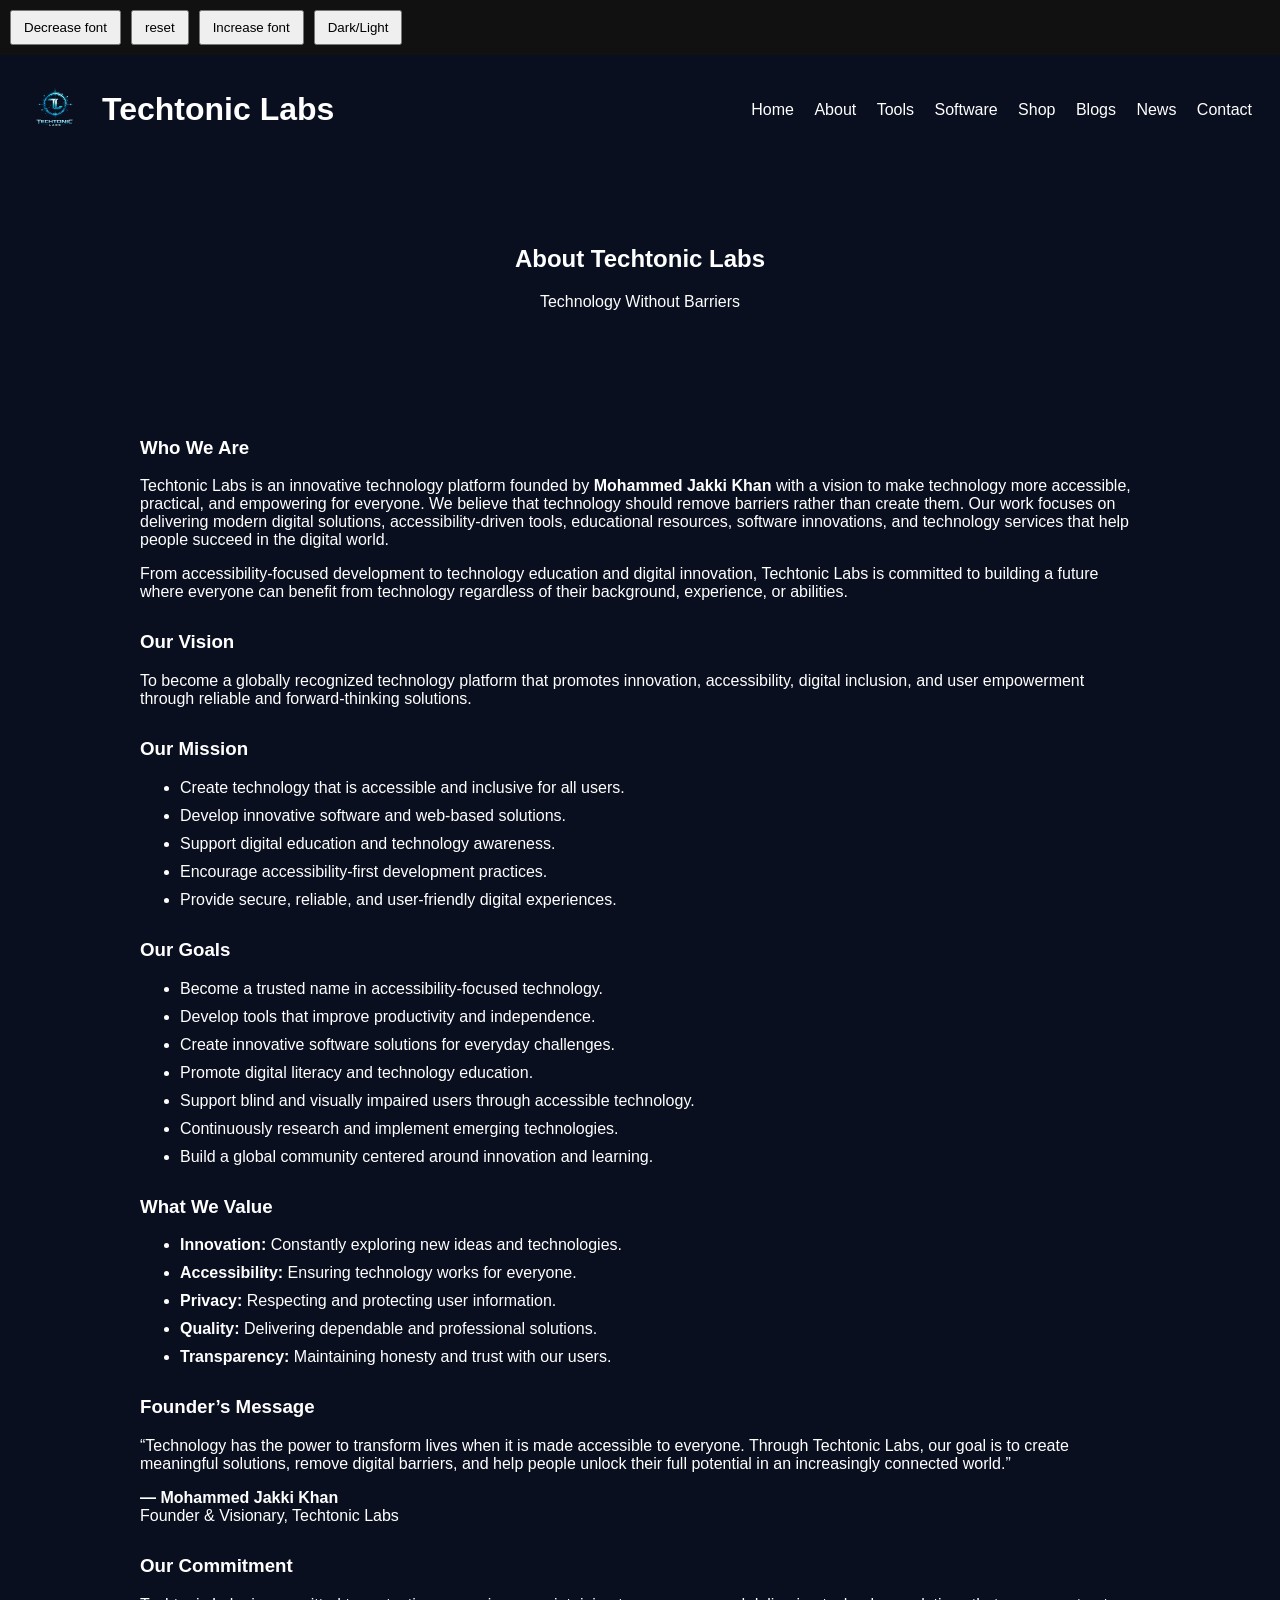
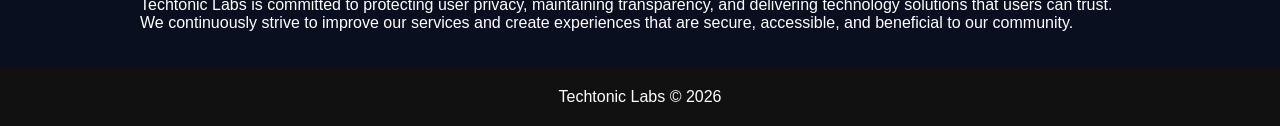
==== about.html @ 8d1b2658 "Initial upload" ====
<!DOCTYPE html>
<html>
<head>
<meta charset="utf-8">
<meta name="viewport" content="width=device-width,initial-scale=1">
<title>About - Techtonic Labs</title>
<link rel="stylesheet" href="css/style.css">
<style>
body{font-size:1rem;}
.about-container{max-width:1000px;margin:auto;padding:20px;}
.about-container h3{margin-top:30px;}
.about-container ul li{margin-bottom:10px;}
</style>
</head>
<body>


<div class="access">
<button onclick="changeFont(-1)">Decrease font</button>
<button onclick="changeFont(0)">reset</button>
<button onclick="changeFont(1)">Increase font</button>
<button onclick="toggleTheme()">Dark/Light</button>
</div>

<header>
<div class="logo">
<img src="images/logo.png" alt="Techtonic Labs Logo">
<h1>Techtonic Labs</h1>
</div>

<nav>
<a href="index.html">Home</a>
<a href="about.html">About</a>
<a href="tools.html">Tools</a>
<a href="software.html">Software</a>
<a href="shop.html">Shop</a>
<a href="blogs.html">Blogs</a>
<a href="news.html">News</a>
<a href="contact.html">Contact</a>
</nav>
</header>

<section class="hero">
<h2>About Techtonic Labs</h2>
<p>Technology Without Barriers</p>
</section>

<section class="about-container">

<h3>Who We Are</h3>

<p>
Techtonic Labs is an innovative technology platform founded by <strong>Mohammed Jakki Khan</strong> with a vision to make technology more accessible, practical, and empowering for everyone. We believe that technology should remove barriers rather than create them. Our work focuses on delivering modern digital solutions, accessibility-driven tools, educational resources, software innovations, and technology services that help people succeed in the digital world.
</p>

<p>
From accessibility-focused development to technology education and digital innovation, Techtonic Labs is committed to building a future where everyone can benefit from technology regardless of their background, experience, or abilities.
</p>

<h3>Our Vision</h3>

<p>
To become a globally recognized technology platform that promotes innovation, accessibility, digital inclusion, and user empowerment through reliable and forward-thinking solutions.
</p>

<h3>Our Mission</h3>

<ul>
<li>Create technology that is accessible and inclusive for all users.</li>
<li>Develop innovative software and web-based solutions.</li>
<li>Support digital education and technology awareness.</li>
<li>Encourage accessibility-first development practices.</li>
<li>Provide secure, reliable, and user-friendly digital experiences.</li>
</ul>

<h3>Our Goals</h3>

<ul>
<li>Become a trusted name in accessibility-focused technology.</li>
<li>Develop tools that improve productivity and independence.</li>
<li>Create innovative software solutions for everyday challenges.</li>
<li>Promote digital literacy and technology education.</li>
<li>Support blind and visually impaired users through accessible technology.</li>
<li>Continuously research and implement emerging technologies.</li>
<li>Build a global community centered around innovation and learning.</li>
</ul>

<h3>What We Value</h3>

<ul>
<li><strong>Innovation:</strong> Constantly exploring new ideas and technologies.</li>
<li><strong>Accessibility:</strong> Ensuring technology works for everyone.</li>
<li><strong>Privacy:</strong> Respecting and protecting user information.</li>
<li><strong>Quality:</strong> Delivering dependable and professional solutions.</li>
<li><strong>Transparency:</strong> Maintaining honesty and trust with our users.</li>
</ul>

<h3>Founder’s Message</h3>

<p>
“Technology has the power to transform lives when it is made accessible to everyone. Through Techtonic Labs, our goal is to create meaningful solutions, remove digital barriers, and help people unlock their full potential in an increasingly connected world.”
</p>

<p>
<strong>— Mohammed Jakki Khan</strong><br>
Founder & Visionary, Techtonic Labs
</p>

<h3>Our Commitment</h3>

<p>
Techtonic Labs is committed to protecting user privacy, maintaining transparency, and delivering technology solutions that users can trust. We continuously strive to improve our services and create experiences that are secure, accessible, and beneficial to our community.
</p>

</section>

<footer>
Techtonic Labs © 2026
</footer>

<script src="js/script.js"></script>
<div id="live-region" aria-live="polite" role="status" style="position:absolute;left:-9999px;"></div>

</body>
</html>
---- css/style.css ----
:root{--bg:#0a0f1f;--text:#fff;--accent:#00d4ff}
body{margin:0;font-family:Arial,sans-serif;background:var(--bg);color:var(--text);transition:.3s}
.alert{background:#ffb300;color:#000;text-align:center;padding:12px;font-weight:bold}
.access{background:#111;padding:10px;display:flex;gap:10px;flex-wrap:wrap}
.access button{padding:8px 12px;cursor:pointer}
header{display:flex;justify-content:space-between;align-items:center;padding:15px 20px;flex-wrap:wrap}
.logo{display:flex;align-items:center;gap:12px}
.logo img{width:70px;height:auto}
nav a{color:var(--text);text-decoration:none;margin:8px}
.hero{text-align:center;padding:60px 20px}
section{padding:20px;max-width:1100px;margin:auto}
.cards{display:grid;grid-template-columns:repeat(auto-fit,minmax(220px,1fr));gap:20px}
.card{background:#16203a;padding:20px;border-radius:12px}
footer{background:#111;padding:20px;text-align:center}
.light{--bg:#ffffff;--text:#111111}
.light .card{background:#e9eef5}
.light .access,.light footer{background:#dcdcdc}

.mobile-nav{display:flex;flex-wrap:wrap}
.menu-btn{padding:8px 12px}
@media(max-width:768px){.mobile-nav{display:none;width:100%}.mobile-nav.show{display:block}.mobile-nav a{display:block}}
a:focus,button:focus{outline:3px solid #00d4ff}
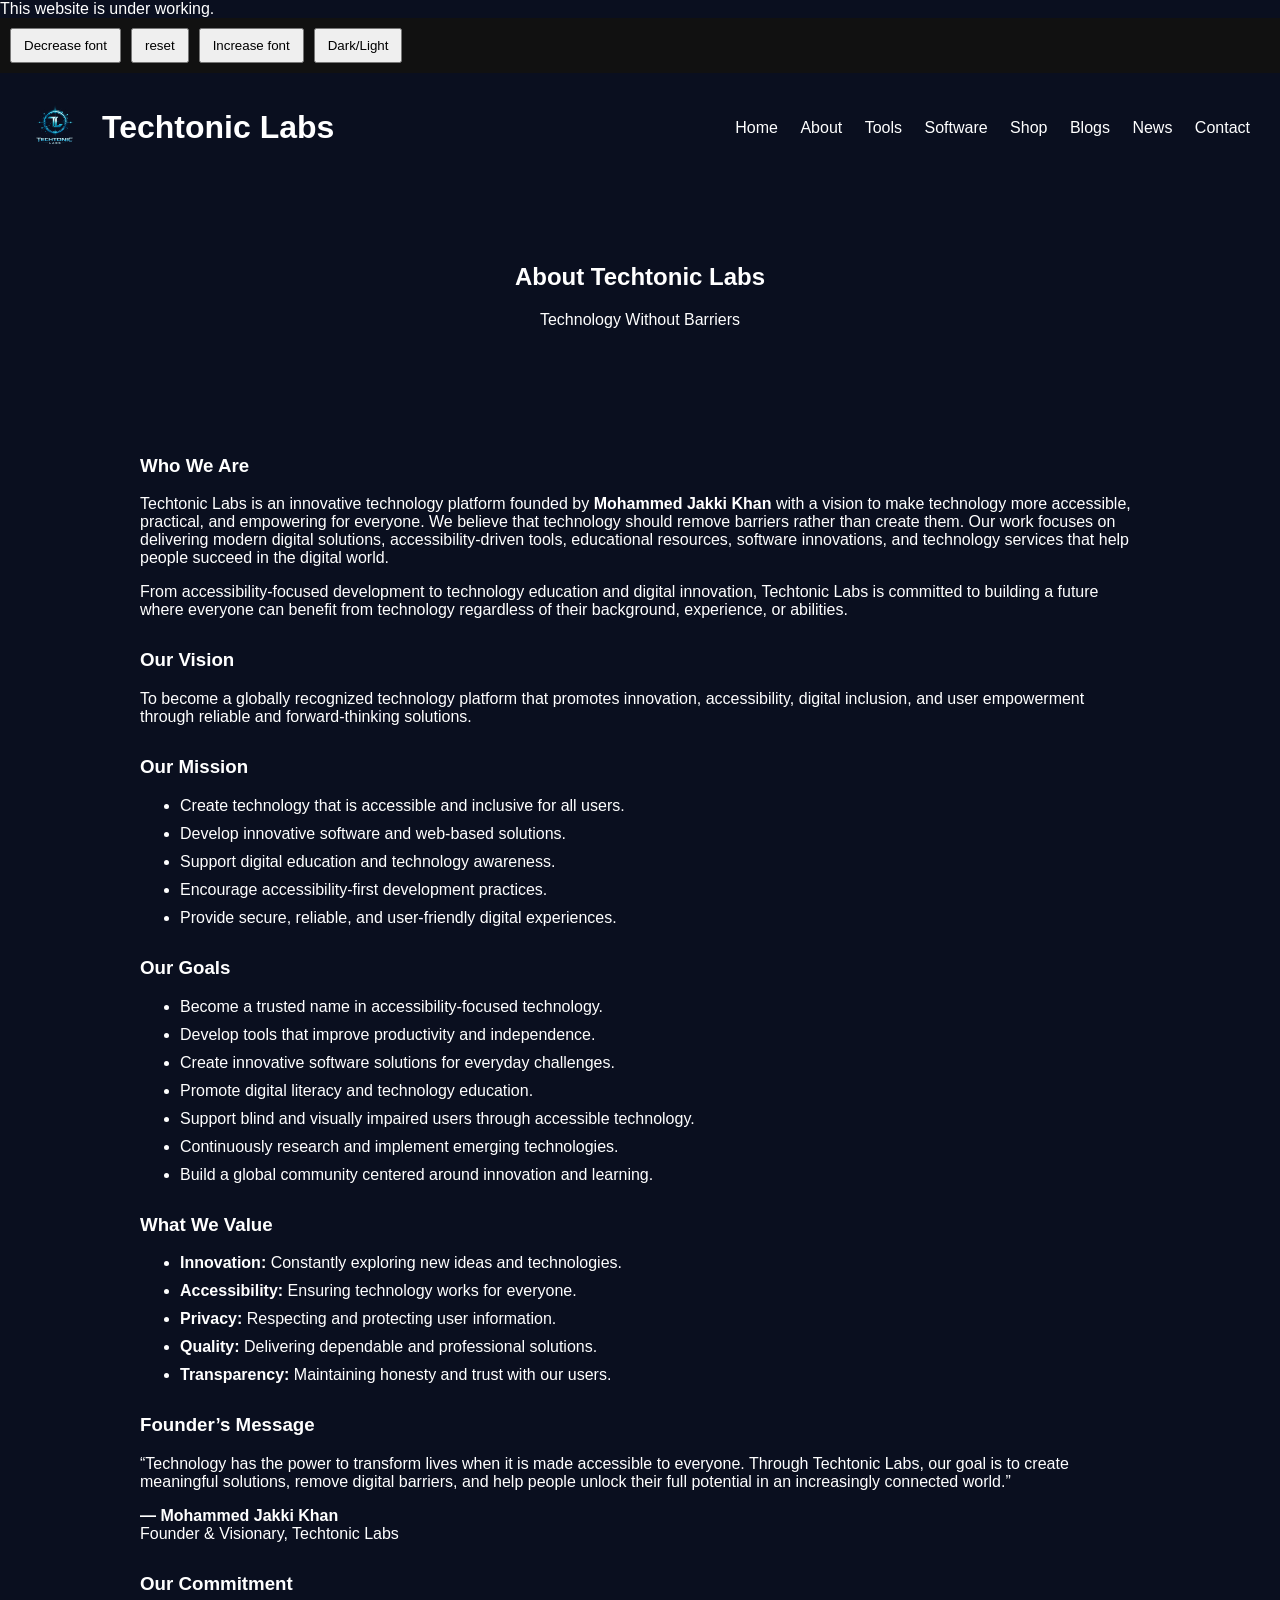
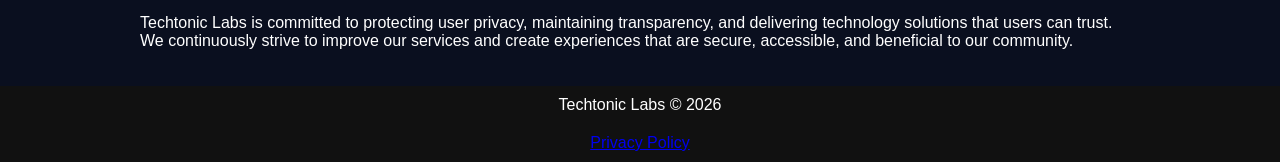
==== commit ee3c70a2: "Initial website upload" ====
--- a/about.html
+++ b/about.html
@@ -12,7 +12,7 @@
 .about-container ul li{margin-bottom:10px;}
 </style>
 </head>
-<body>
+<body><div role="status" aria-live="polite">This website is under working.</div>
 
 
 <div class="access">
@@ -121,5 +121,5 @@
 <script src="js/script.js"></script>
 <div id="live-region" aria-live="polite" role="status" style="position:absolute;left:-9999px;"></div>
 
-</body>
+<footer><a href="privacy.html">Privacy Policy</a></footer></body>
 </html>
--- a/css/style.css
+++ b/css/style.css
@@ -21,3 +21,5 @@
 .menu-btn{padding:8px 12px}
 @media(max-width:768px){.mobile-nav{display:none;width:100%}.mobile-nav.show{display:block}.mobile-nav a{display:block}}
 a:focus,button:focus{outline:3px solid #00d4ff}
+
+img{max-width:100%;height:auto;} footer{padding:10px;} nav a{margin-right:10px;} 
